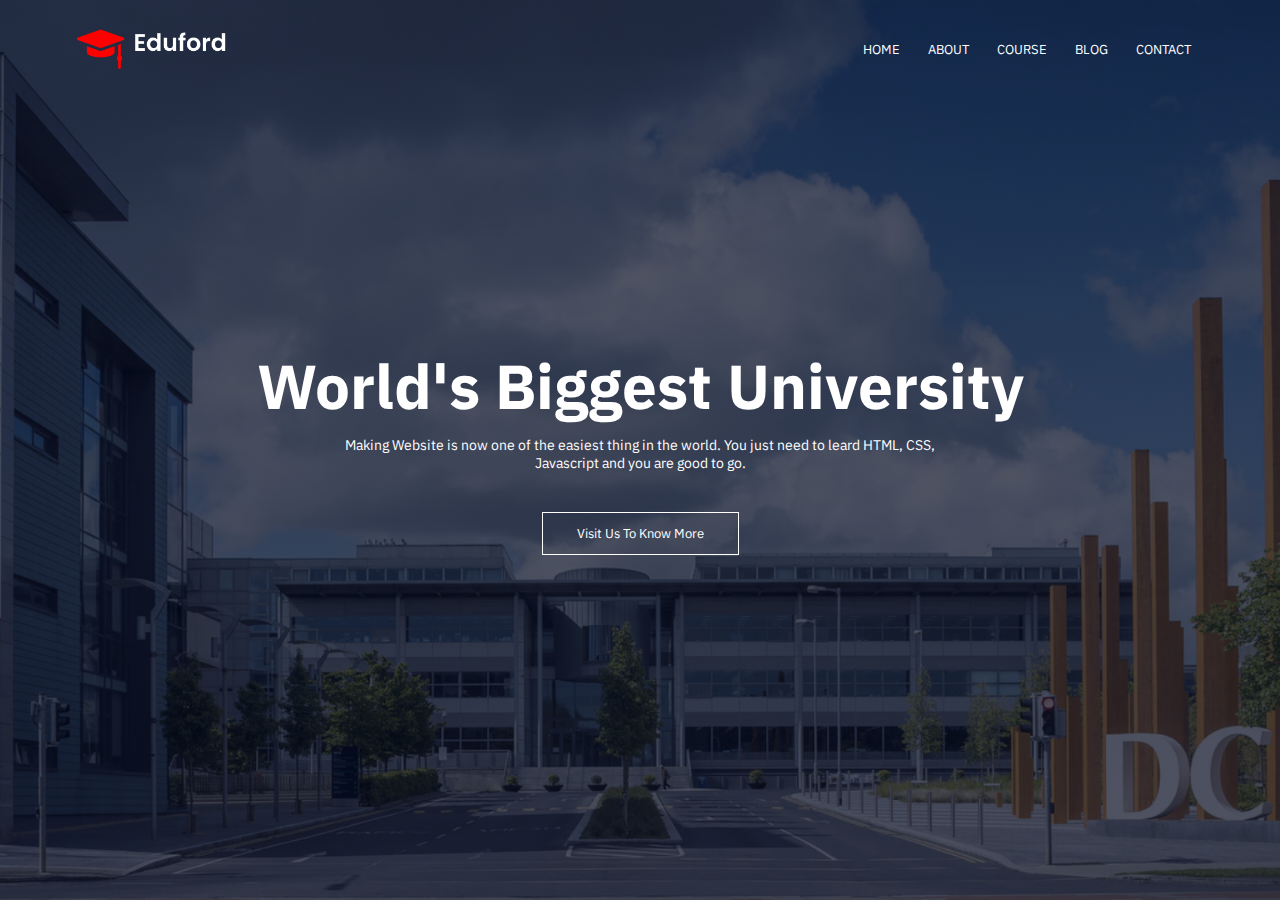
==== index.html @ 2598f81e "first commit" ====
<!DOCTYPE html>
<html lang="en">
<head>
    <meta charset="UTF-8">
    <meta http-equiv="X-UA-Compatible" content="IE=edge">
    <meta name="viewport" content="width=device-width, initial-scale=1.0">
    <title>University Web Design</title>
    <link rel="stylesheet" href="style.css">
    <link rel="preconnect" href="https://fonts.googleapis.com">
<link rel="preconnect" href="https://fonts.gstatic.com" crossorigin>
<link href="https://fonts.googleapis.com/css2?family=Anuphan&family=Roboto:ital,wght@0,300;0,500;0,700;1,300&display=swap" rel="stylesheet">
<link rel="stylesheet" href="https://use.fontawesome.com/releases/v5.0.7/css/all.css">
</head>
<body>
    <section class="header">
        <nav>
            <a href="index.html"><img src="images/logo.png"></a>
            <div class="nav-links" id="navLinks">
                <i class="fa fa-times" onclick="hideMenu()"></i>
                <ul>
                    <li><a href="">HOME</a></li>
                    <li><a href="">ABOUT</a></li>
                    <li><a href="">COURSE</a></li>
                    <li><a href="">BLOG</a></li>
                    <li><a href="">CONTACT</a></li>
                </ul>
            </div>
            <i class="fa fa-bars"  onclick="showMenu()"></i>
        </nav>

        <div class = "text-box">
            <h1>World's Biggest University</h1>
            <p>Making Website is now one of the easiest thing in the world. You just need to leard HTML, CSS,<br> Javascript and you are good to go.</p>
            <a href=""class="hero-btn">Visit Us To Know More</a>
        </div>
    </section>

<!-------Javascript for toggle Menu ------>

<script>

var navLinks = document.getElementById("navLinks");

function showMenu(){
    navLinks.style.right = "0";
}
function hideMenu(){
    navLinks.style.right = "-200px";
}

</script>



</body>
</html>
---- style.css ----
*{
    margin: 0;
    padding: 0;
    font-family: 'Anuphan', sans-serif;
}

.header{
    min-height: 100vh;
    width: 100%;
    background-image: linear-gradient(rgba(4,9,30,0.7),rgba(4,9,30,0.7)),url(images/banner.png);
    background-position: center;
    background-size: cover;
    position: relative;
}
nav{
    display: flex;
    padding: 2% 6%;
    justify-content: space-between;
    align-items: center;
}
nav img{
    width: 150px;
}
.nav-links{
    flex: 1;
    text-align: right;
}
.nav-links ul li{
    list-style: none;
    display: inline-block;
    padding: 8px 12px;
    position: relative;
}
.nav-links ul li a{
    color: #fff;
    text-decoration: none;
    font-size: 13px
}
.nav-links ul li::after{
    content:'';
    width: 0%;
    height: 2px;
    background: #f44336;
    display: block;
    margin: auto;
    transition: 0.5s;
}
.nav-links ul li:hover::after{
    width: 100%;
}
.text-box{
    width: 90%;
    color: #fff;
    position: absolute;
    top: 50%;
    left: 50%;
    transform: translate(-50%, -50%);
    text-align: center;
}
.text-box h1{
    font-size: 62px;
}
.text-box p{
    margin: 10px 0 40px;
    font-size: 14px;
    color: #fff;
}
.hero-btn{
    display: inline-block;
    text-decoration: none;
    color: #fff;
    border: 1px solid #fff;
    padding: 12px 34px;
    font-size: 13px;
    background: transparent;
    position: relative;
    cursor: pointer;
}
.hero-btn:hover{
    border: 1px solid #f44336;
    background: #f44336;
    transition: 1s;
}
nav.fa{
    display: none;
}

@media (max-width: 700px){
    .text-box h1{
        font-size: 20px;
    }
    .nav-links ul li{
        display: block;
    }
    
    .nav-links{
        position: absolute;
        background: #f44336;
        height: 100vh;
        width: 200px;
        top: 0;
        right: -200px;
        text-align: left;
        z-index: 2;
        transition: 1s;
    }
    
    nav .fa{
        display: block;
        color: #fff;
        margin: 10px;
        cursor: pointer;
    }
    .nav-links ul{
        padding: 30px;
    }

}
@media (min-width: 701px){
    nav .fa{
        display: none;
    }
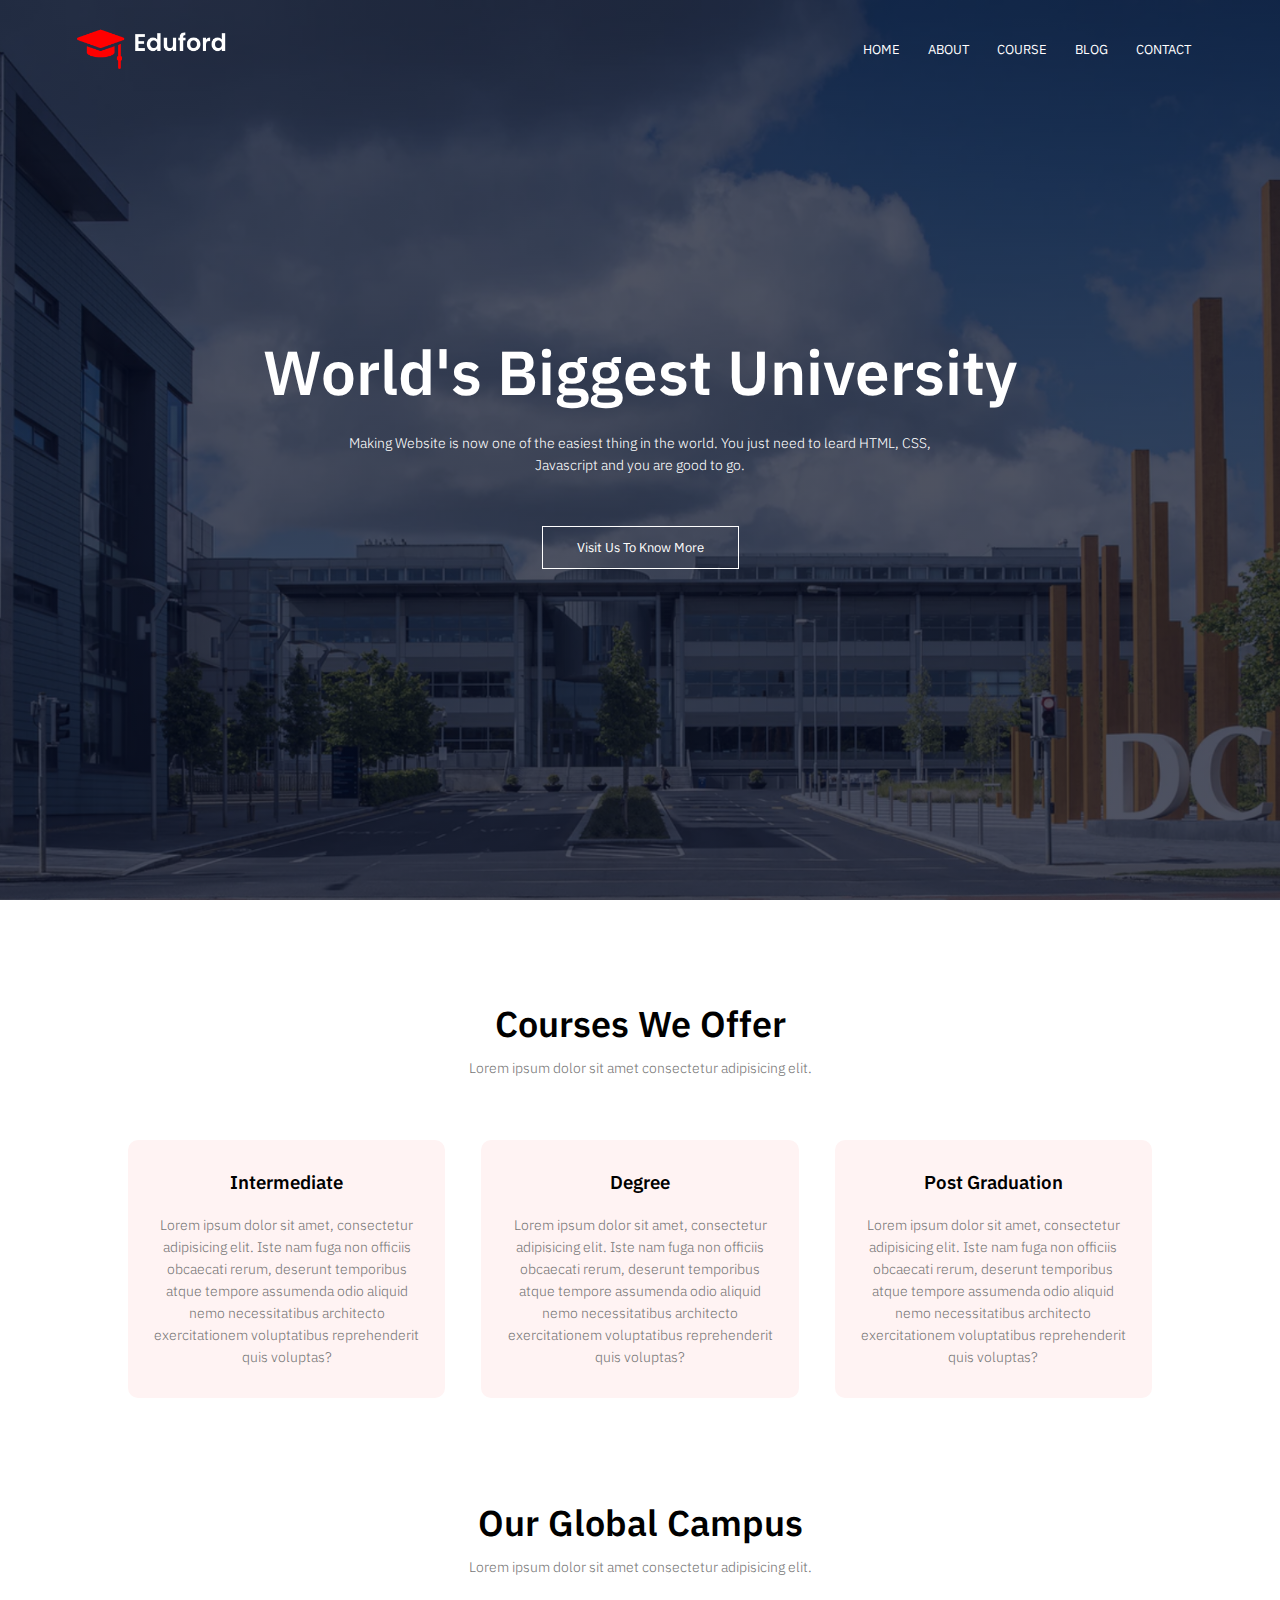
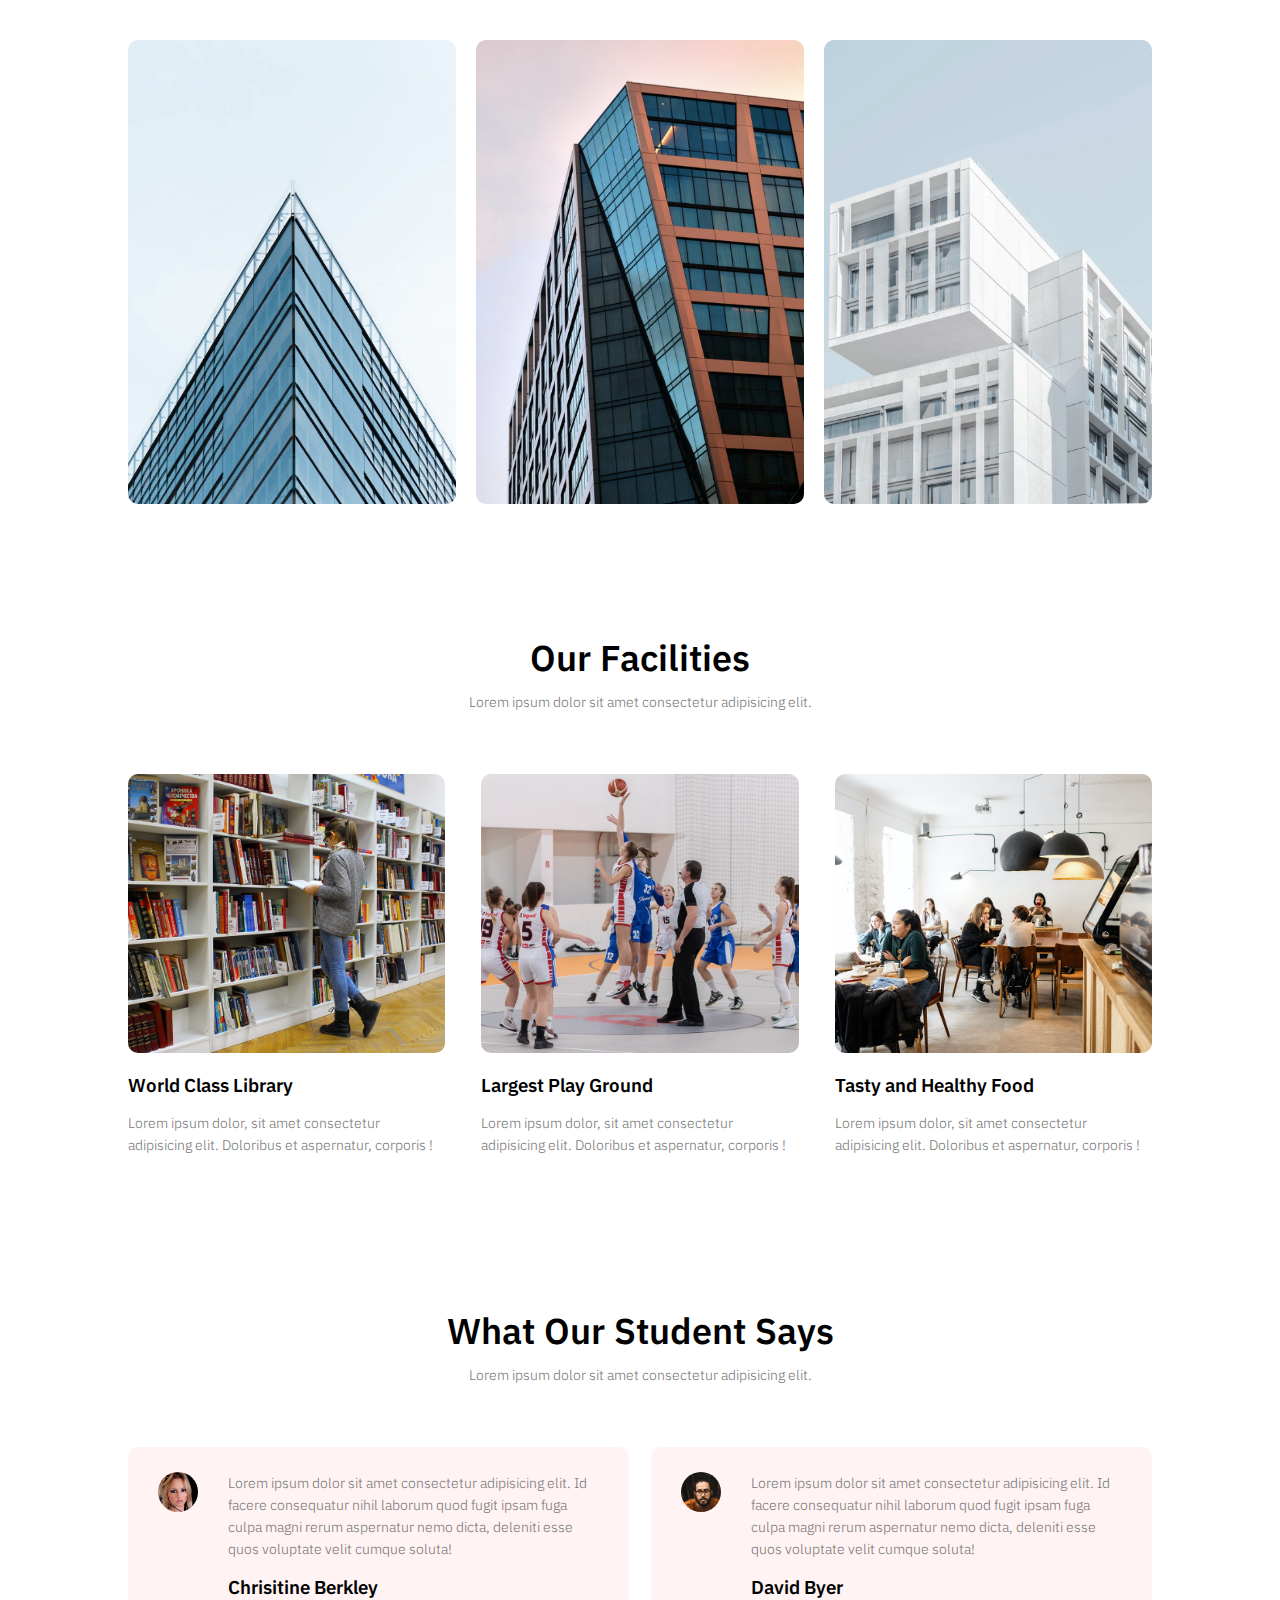
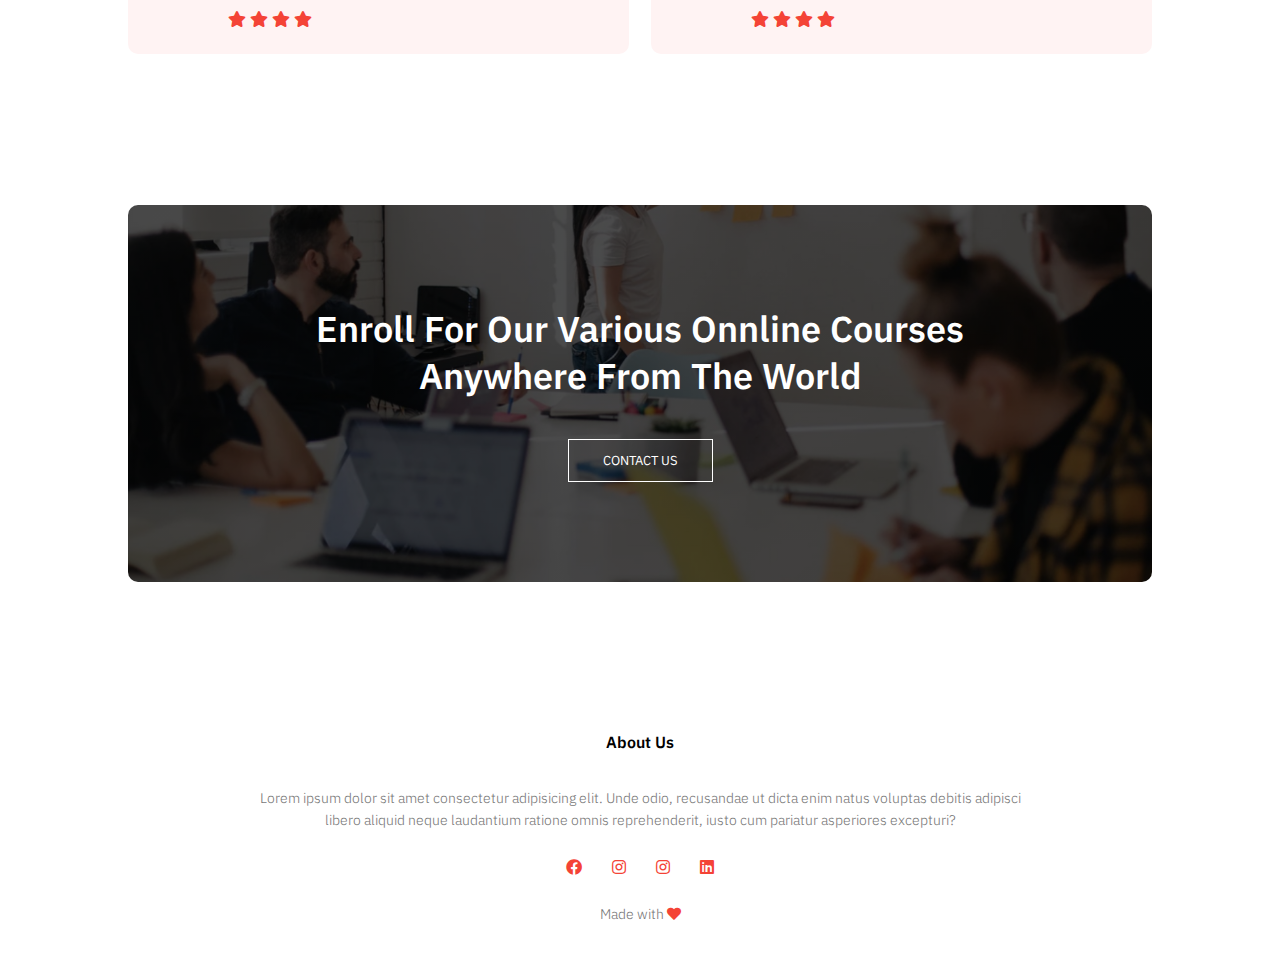
==== commit 859aca41: "Maybe last commit" ====
--- a/index.html
+++ b/index.html
@@ -18,11 +18,11 @@
             <div class="nav-links" id="navLinks">
                 <i class="fa fa-times" onclick="hideMenu()"></i>
                 <ul>
-                    <li><a href="">HOME</a></li>
-                    <li><a href="">ABOUT</a></li>
-                    <li><a href="">COURSE</a></li>
-                    <li><a href="">BLOG</a></li>
-                    <li><a href="">CONTACT</a></li>
+                    <li><a href="index.html">HOME</a></li>
+                    <li><a href="about.html">ABOUT</a></li>
+                    <li><a href="course.html">COURSE</a></li>
+                    <li><a href="blog.html">BLOG</a></li>
+                    <li><a href="contact.html">CONTACT</a></li>
                 </ul>
             </div>
             <i class="fa fa-bars"  onclick="showMenu()"></i>
@@ -34,6 +34,143 @@
             <a href=""class="hero-btn">Visit Us To Know More</a>
         </div>
     </section>
+
+
+
+
+    <!--------- Course -->
+
+    <section class="course">
+        <h1>Courses We Offer</h1>
+        <p>Lorem ipsum dolor sit amet consectetur adipisicing elit.</p>
+        <div class="row">
+            <div class="course-col">
+                <h3>Intermediate</h3>
+                <p>Lorem ipsum dolor sit amet, consectetur adipisicing elit. Iste nam fuga non officiis obcaecati rerum, deserunt temporibus atque tempore assumenda odio aliquid nemo necessitatibus architecto exercitationem voluptatibus reprehenderit quis voluptas?</p>
+            </div>
+            <div class="course-col">
+                <h3>Degree</h3>
+                <p>Lorem ipsum dolor sit amet, consectetur adipisicing elit. Iste nam fuga non officiis obcaecati rerum, deserunt temporibus atque tempore assumenda odio aliquid nemo necessitatibus architecto exercitationem voluptatibus reprehenderit quis voluptas?</p>
+            </div>
+            <div class="course-col">
+                <h3>Post Graduation</h3>
+                <p>Lorem ipsum dolor sit amet, consectetur adipisicing elit. Iste nam fuga non officiis obcaecati rerum, deserunt temporibus atque tempore assumenda odio aliquid nemo necessitatibus architecto exercitationem voluptatibus reprehenderit quis voluptas?</p>
+            </div>
+        </div>
+    </section>
+
+    <!-------- campus------->
+
+    <section class="campus">
+        <h1>Our Global Campus</h1>
+        <p>Lorem ipsum dolor sit amet consectetur adipisicing elit.</p>
+
+        <div class="row">
+            <div class="campus-col">
+                <img src="images/london.png">
+                <div class="layer">
+                    <h3>LONDON</h3>
+                </div>
+            </div>
+            <div class="campus-col">
+                <img src="images/newyork.png">
+                <div class="layer">
+                    <h3>NEW YORK</h3>
+                </div>
+            </div>
+            <div class="campus-col">
+                <img src="images/washington.png">
+                <div class="layer">
+                    <h3>WASHINGTON</h3>
+                </div>
+            </div>
+        </div>
+    </section>
+    
+
+    <!-------Facilities-->
+
+
+<section class="facilities">
+    <h1>Our Facilities</h1>
+    <p>Lorem ipsum dolor sit amet consectetur adipisicing elit.</p>
+
+    <div class="row">
+        <div class="facilities-col">
+            <img src="images/library.png">
+            <h3>World Class Library</h3>
+            <p>Lorem ipsum dolor, sit amet consectetur adipisicing elit. Doloribus et aspernatur, corporis !</p>
+        </div>
+        <div class="facilities-col">
+            <img src="images/basketball.png">
+            <h3>Largest Play Ground</h3>
+            <p>Lorem ipsum dolor, sit amet consectetur adipisicing elit. Doloribus et aspernatur, corporis !</p>
+        </div>
+        <div class="facilities-col">
+            <img src="images/cafeteria.png">
+            <h3>Tasty and Healthy Food</h3>
+            <p>Lorem ipsum dolor, sit amet consectetur adipisicing elit. Doloribus et aspernatur, corporis !</p>
+        </div>
+    </div>
+</section>
+
+
+<!------testimonials-->
+
+<section class="testimonials">
+<h1>What Our Student Says</h1>
+<p>Lorem ipsum dolor sit amet consectetur adipisicing elit.</p>
+<div class="row">
+    <div class="testiomonial-col">
+        <img src="images/user1.jpg" >
+        <div>
+            <p>Lorem ipsum dolor sit amet consectetur adipisicing elit. Id facere consequatur nihil laborum quod fugit ipsam fuga culpa magni rerum aspernatur nemo dicta, deleniti esse quos voluptate velit cumque soluta!</p>
+            <h3>Chrisitine Berkley</h3>
+            <i class="fa fa-star"></i>
+            <i class="fa fa-star"></i>
+            <i class="fa fa-star"></i>
+            <i class="fa fa-star"></i>
+            <i class="fa fa-star-o" ></i>
+        </div>
+    </div>
+    <div class="testiomonial-col">
+        <img src="images/user2.jpg" >
+        <div>
+            <p>Lorem ipsum dolor sit amet consectetur adipisicing elit. Id facere consequatur nihil laborum quod fugit ipsam fuga culpa magni rerum aspernatur nemo dicta, deleniti esse quos voluptate velit cumque soluta!</p>
+            <h3>David Byer</h3>
+            <i class="fa fa-star"></i>
+            <i class="fa fa-star"></i>
+            <i class="fa fa-star"></i>
+            <i class="fa fa-star"></i>
+            <i class="fa fa-star-half-o"></i>
+        </div>
+    </div>
+</div>
+</section>
+
+
+
+<!-----Call to Action-->
+
+<section class="cta ">
+    <h1>Enroll For Our Various Onnline Courses <br> Anywhere From The World</h1>
+    <a href="" class="hero-btn">CONTACT US</a>
+</section>
+
+<!-- footer -->
+
+<section class="footer">
+    <h4>About Us</h4>
+    <p>Lorem ipsum dolor sit amet consectetur adipisicing elit. Unde odio, recusandae ut dicta enim natus voluptas debitis adipisci<br> libero aliquid neque laudantium ratione omnis reprehenderit, iusto cum pariatur asperiores excepturi?</p>
+    <div class="icons">
+        <i class="fab fa-facebook"></i>
+        <i class="fab fa-instagram"></i>
+        <i class="fab fa-instagram"></i>
+        <i class="fab fa-linkedin"></i>
+    </div>
+    <p>Made with <i class="fas fa-heart"></i></p>
+</section>
+
 
 <!-------Javascript for toggle Menu ------>
 
@@ -50,7 +187,5 @@
 
 </script>
 
-
-
 </body>
 </html>--- a/style.css
+++ b/style.css
@@ -2,6 +2,7 @@
     margin: 0;
     padding: 0;
     font-family: 'Anuphan', sans-serif;
+    /* color: black; */
 }
 
 .header{
@@ -94,7 +95,7 @@
     }
     
     .nav-links{
-        position: absolute;
+        position: fixed;
         background: #f44336;
         height: 100vh;
         width: 200px;
@@ -114,9 +115,420 @@
     .nav-links ul{
         padding: 30px;
     }
-
+}
+
+.course{
+    width: 80%;
+    margin: auto;
+    text-align: center;
+    padding-top: 100px;
+}
+h1{
+    font-size: 36px;
+    font-weight: 600;
+}
+p{
+    color: #777;
+    font-size: 14px;
+    font-weight: 300;
+    line-height: 22px;
+    padding: 10px;
 }
 @media (min-width: 701px){
     nav .fa{
         display: none;
-    }+    }}
+
+    .row{
+        margin-top: 5%;
+        display: flex;
+        justify-content: space-between;
+    }
+
+    .course-col{
+        flex-basis: 31%;
+        background: #fff3f3;
+        border-radius: 10px;
+        margin-bottom: 5%;
+        padding: 20px 12px;
+        box-sizing: border-box;
+        transition: 0.5s;
+    }
+
+    h3{
+        text-align: center;
+        font-weight: 600;
+        margin: 10px 0;
+    }
+
+    .course-col:hover{
+        box-shadow: 0 0 20px 0px rgba(0, 0, 0, 0.2);
+    }
+    @media(max-width: 700px){
+        .row{
+            flex-direction: column;
+        }
+    }
+
+    /* campus */
+    .campus{
+        width: 80%;
+        margin: auto;
+        text-align: center;
+        padding-top: 50px;
+    }
+
+    .campus-col{
+        flex-basis: 32%;
+        border-radius:  10px;
+        margin-bottom: 30px;
+        position: relative;
+        overflow: hidden;
+    }
+    .campus-col img{
+        width: 100%;
+        display: block;
+    }
+    .layer{
+        background: transparent;
+        height: 100%;
+        width: 100%;
+        position: absolute;
+        top: 0;
+        left: 0;
+        transition: 0.5s;
+    }
+    .layer:hover{
+        background: rgba(226, 0, 0, 0.7);
+    }
+    .layer h3{
+        width: 100%;
+        font-weight: 500;
+        color: #fff;
+        font-size: 26px;
+        bottom: 0;
+        left: 50%;
+        transform: translateX(-50%);
+        position: absolute;
+        opacity: 0;
+        transition: 0.5s;
+    }
+
+    .layer:hover h3{
+        bottom: 49%;
+        opacity: 1;
+    }
+    
+
+    /*facilities*/
+
+    .facilities{
+        width: 80%;
+        margin: auto;
+        text-align: center;
+        padding-top: 100px;
+    }
+    .facilities-col{
+        flex-basis: 31%;
+        border-radius: 10px;
+        margin-bottom: 5%;
+        text-align: left;
+    }
+    .facilities-col img{
+        width: 100%;
+        border-radius: 10px;
+    }
+    .facilities-col p{
+        padding: 0;
+    }
+    .facilities-col h3 {
+        margin-top: 16px;
+        margin-bottom: 15px;
+        text-align: left;
+    }
+
+    /*-----testimonials------*/
+
+    .testimonials{
+        width: 80%;
+        margin: auto;
+        padding-top: 100px;
+        text-align: center;
+    }
+
+    .testiomonial-col{
+        flex-basis: 44%;
+        border-radius: 10px;
+        margin-bottom: 5%;
+        text-align: left;
+        background: #fff3f3;
+        padding: 25px;
+        cursor: pointer;
+        display: flex;
+    }
+
+    .testiomonial-col img{
+        height: 40px;
+        margin-left: 5px;
+        margin-right: 30px;
+        border-radius: 50%;
+    }
+    .testiomonial-col p{
+        padding: 0;
+    }
+
+    .testiomonial-col h3{
+        margin-top: 15px;
+        text-align: left;
+    }
+
+    .testiomonial-col .fa{
+        color: #f44336;
+    }
+    
+    @media(max-width: 700px){
+        .testiomonial-col img {
+            margin-left: 0px;
+            margin-right: 15px;
+        }
+    }
+
+    /* call to action */
+
+
+    .cta{
+        margin: 100px auto ;
+        width: 80%;
+        background-image: linear-gradient(rgba(0,0,0,0.7), rgba(0,0,0,0.7)),url(images/banner2.jpg);
+        background-position: center;
+        background-size: cover;
+        border-radius: 10px;
+        text-align: center;
+        padding: 100px 0;
+    }
+    .cta h1{
+        color: #fff;
+        margin-bottom: 40px;
+        padding: 0;
+        }
+
+        @media(max-width: 700px){
+            .cta h1{
+                font-size: 24px;
+            }
+        }
+
+        /* footer */
+        .footer{
+            width: 100%;
+            text-align: center;
+            padding: 30px 0;
+        }
+            
+        .footer h4{
+            margin-bottom: 25px;
+            margin-top: 20px;
+            font-weight: 600;
+        }
+        .icons .fab{
+            color: #f44336;
+            margin: 0 13px;
+            cursor: pointer;
+            padding: 18px 0;
+        }
+        .fas {
+            color: #f44336;
+        }
+/* 
+about us page */
+
+.sub-header{
+    height: 50vh;
+    width: 100%;
+    background-image: linear-gradient(rgba(4,9,30,0.7), rgba(4,9,30,0.7)),url(images/background.jpg);
+    background-position: center;
+    background-size: cover;
+    text-align: center;
+    color: #fff;
+}
+.sub-header h1{
+    margin-top: 130px;
+}
+
+.about-us{
+    width: 80%;
+    margin: auto;
+    padding-top: 80px;
+    padding-bottom: 50px;
+}
+
+.about-col{
+    flex-basis: 48%;
+    padding: 30px 2px;
+}
+.about-col img{
+    width: 100%;
+}
+
+.about-col h1{
+    padding-top: 0;
+}
+.about-col p{
+    padding: 15px 0 25px;
+}
+.red-btn{
+    border: 1px solid #f44336;
+    background: transparent;
+    color: #f44336;
+}
+.red-btn:hover{
+    color: #fff;
+}
+/* blog page content */
+.blog-content{
+    width: 80%;
+    margin: auto;
+    padding: 60px 0;  
+}
+.blog-left{
+    flex-basis: 65%;
+}
+.blog-left img{
+    width: 100%;
+}
+.blog-left h2 {
+    color: #222;
+    font-weight: 600;
+    margin: 30px 0;
+}
+.blog-left p{
+    color: #999;
+    padding: 0;
+}
+
+.blog-right{
+    flex-basis: 32%;
+}
+.blog-right h3{
+    background: #f44336;
+    color: #fff;
+    padding: 7px 0;
+    font-size: 16px;
+    margin-bottom: 20px;
+} 
+.blog-right div{
+    display: flex;
+    align-items: center;
+    justify-content: space-between;
+    color: #555;
+    padding: 8px;
+    box-sizing: border-box;
+}
+
+.comment-box{
+    border: 1px solid #ccc;
+    margin: 50px 0;
+    padding: 10px 20px;
+}
+.comment-box h3{
+    text-align: left;
+}
+
+.comment-form input, .comment-form textarea{
+    width: 100%;
+    padding: 10px;
+    margin: 15px 0;
+    box-sizing: border-box;
+    border: none;
+    outline: none;
+    background: #f0f0f0;
+}
+
+.comment-form button{
+    margin: 10px 0;
+}
+
+@media(max-width: 700px){
+    .sub-header h1{
+        font-size: 18px;
+    }
+}
+/* 
+contact us page */
+
+.location{
+    width: 80%;
+    margin: auto;
+    padding: 80px 0;
+}
+.location iframe{
+    width: 100%;
+}
+
+.contact-us{
+    width: 80%;
+    margin: auto;
+}
+
+.contact-col{
+    flex-basis: 48%;
+    margin-bottom: 30px;
+    color: black;
+}
+
+.contact-col div{
+    display: flex;
+    align-items: center;
+    margin-bottom: 40px;
+}
+
+.contact-col div .fa{
+    font-size: 28px;
+    color: #f44336;
+    margin: 10x;
+    margin-right: 30px;
+}
+
+
+.contact-col div p {
+    padding: 0;
+    margin-left: 30px;
+    color: black;
+}
+.contact-col h5{
+    color: black;
+    margin-left: 30px;
+    font-size: 16px;
+    margin-bottom: 5px;
+    color: #555;
+    font-weight: 400;
+}
+
+.contact-col input, .contact-col textarea{
+    color: black;
+    width: 100%;
+    padding: 15px;
+    margin-bottom: 17px;
+    outline: none;
+    border: 1 px solid #ccc;
+    box-sizing: border-box;
+}
+@media(max-width: 700px){
+    .contact-col h5{
+        font-size: 14px;
+    }
+}
+.home-icon{
+    font-size: 30px;
+}
+.phone-icon {
+    font-size: 30px;
+}
+.envelope-icon{
+    font-size: 30px;
+
+}
+/*
+.black{
+    color: black;
+} */